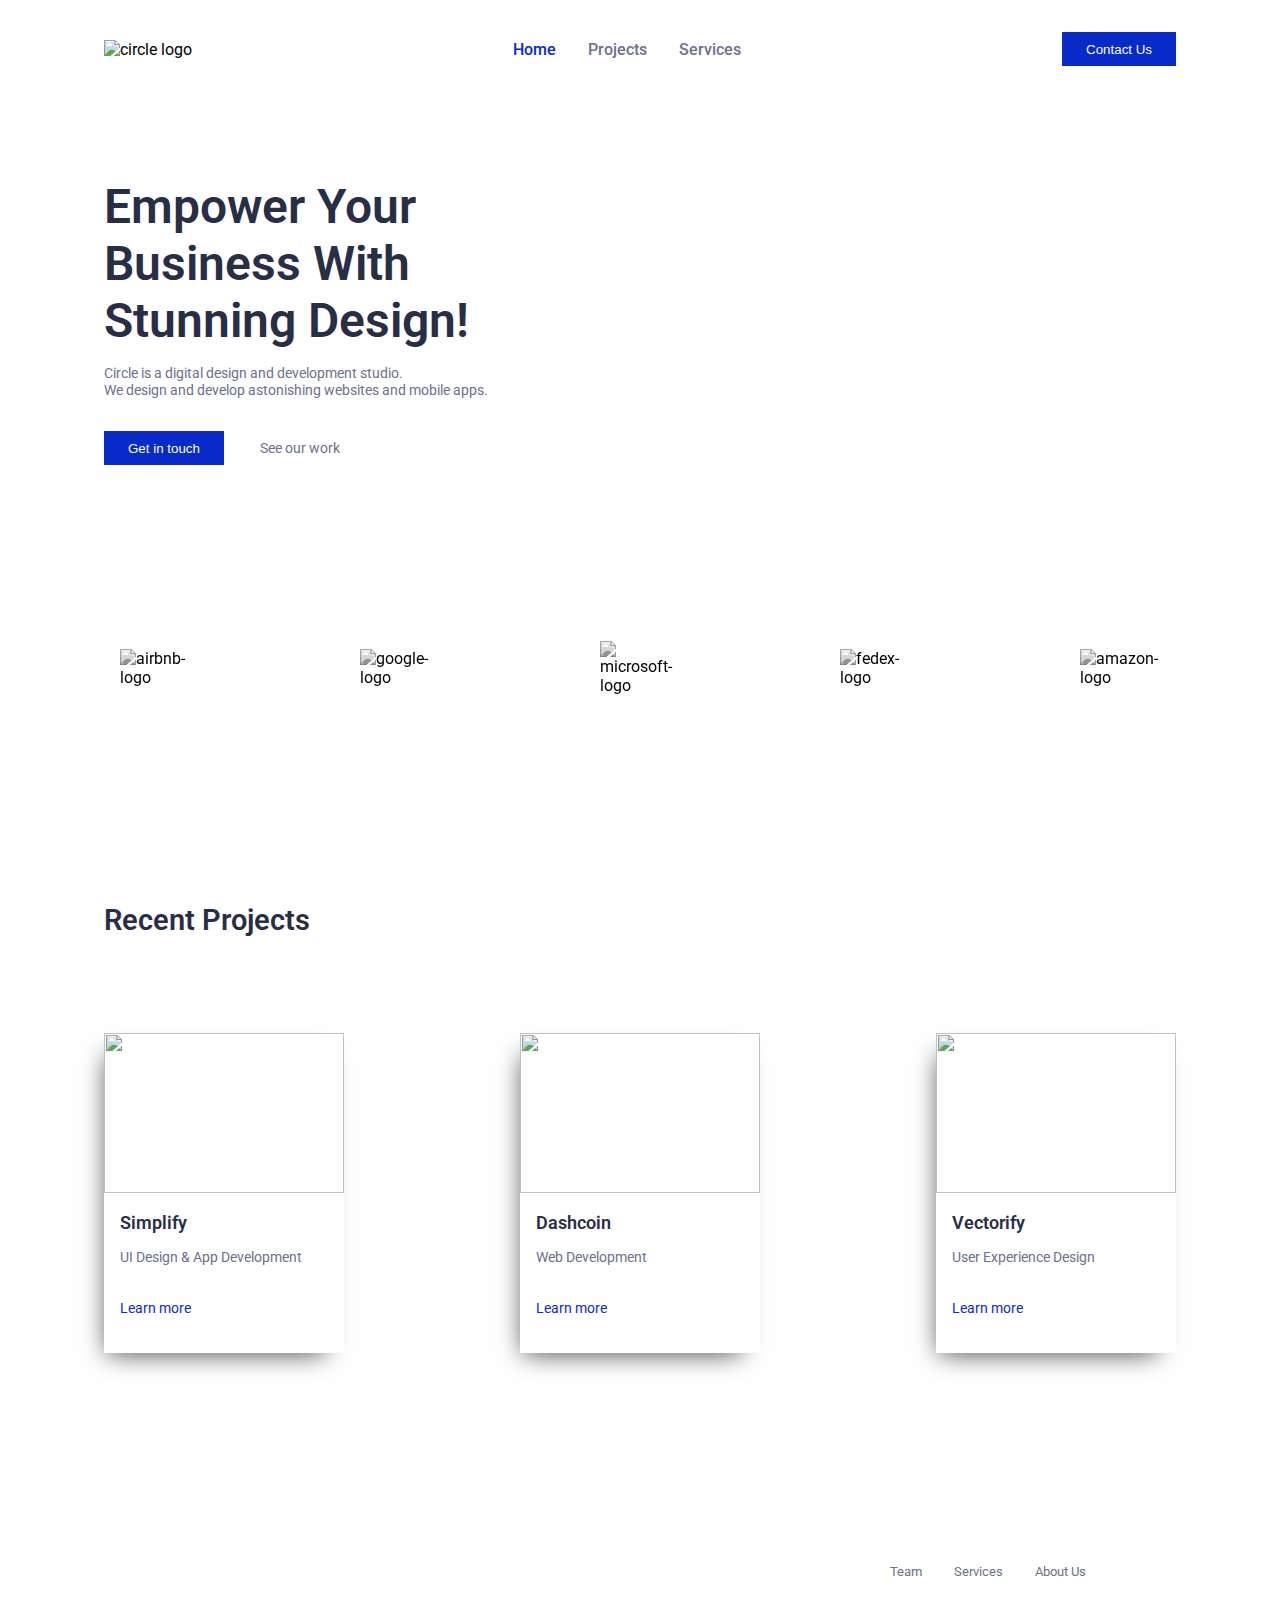
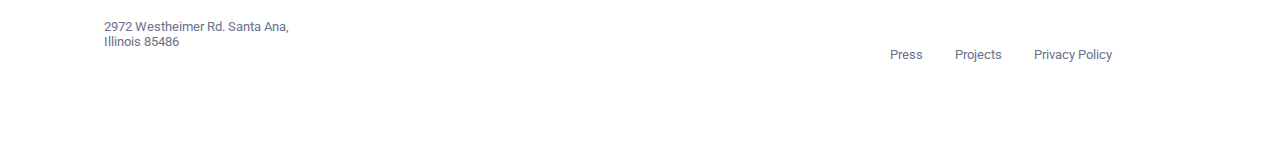
==== index.html @ 62cfe192 "project section" ====
<!DOCTYPE html>
<html lang="en">
<head>
    <meta charset="UTF-8">
    <meta name="viewport" content="width=device-width, initial-scale=1.0">
    <title>My First Project</title>
    <link rel="preconnect" href="https://fonts.googleapis.com">
<link rel="preconnect" href="https://fonts.gstatic.com" crossorigin>
<link href="https://fonts.googleapis.com/css2?family=Open+Sans:wght@300&family=Roboto:wght@100;300;400;500&display=swap" rel="stylesheet">
    <link rel="stylesheet" href="css/main.css">
</head>
<body>
    <header>
        <nav>
            <ul>
                <li><img src="logos/circle.svg" alt="circle logo"></li>
                <ul>
                    <li><a class="current" href="index.html">Home</a></li>
                    <li><a href="project.html">Projects</a></li>
                    <li><a href="">Services</a></li>
                </ul>
                <li><a href="contact.html"><button>Contact Us</button></a></li>
            </ul>
        </nav>
    </header>
    <main>
        <div class="main-container">
            <section>
                <h1>Empower Your <br>
                    Business With <br>
                    Stunning Design!
                </h1>
                <p>
                    Circle is a digital design and development studio. <br>
                    We design and develop astonishing websites and mobile apps.
                </p>
                <button>Get in touch</button>
                <a href="">See our work</a>
            </section>
            <section class="hero-section">
                <img src="hero-section/card-1.png" alt="">
                <img src="hero-section/hero-image.png" alt="">
                <img src="hero-section/card-2.png" alt="" >
            </section>
        </div>
        <div class="logos main-container">
            <img src="logos/airbnb-logo.svg" alt="airbnb-logo">
            <img src="logos/google-logo.svg" alt="google-logo">
            <img src="logos/microsoft-logo.svg" alt="microsoft-logo">
            <img src="logos/fedex-logo.svg" alt="fedex-logo">
            <img src="logos/amazon-logo.svg" alt="amazon-logo">
        </div>
        <div>
            <h2>Recent Projects</h2>
        </div>
        <div class="projects-section main-container">
            <div class="project">
                <img src="projects-section/1.jpg" alt="">
                <h3>Simplify</h3>
                <p>UI Design & App Development</p>
                <a href="">Learn more</a>
            </div>
            <div class="project">
                <img src="projects-section/2.jpg" alt="">
                <h3>Dashcoin</h3>
                <p>Web Development</p>
                <a href="">Learn more</a>
            </div>
            <div class="project">
                <img src="projects-section/3.jpg" alt="">
                <h3>Vectorify</h3>
                <p>User Experience Design</p>
                <a href="">Learn more</a>
            </div>
        </div>
    </main>
    <footer class="footer-container">
        <section>
            <img src="logos/circle.svg" alt="">
            <address>2972 Westheimer Rd. Santa Ana,<br> Illinois 85486 </address>
        </section>
        <section>
            <div>
                <ul class="footer-container">
                    <li><a href="">Team</a></li>
                    <li><a href="">Services</a></li>
                    <li><a href="">About Us</a></li>
                </ul>
            </div>
            <div>
                <ul class="footer-container">
                    <li><a href="">Press</a></li>
                    <li><a href="">Projects</a></li>
                    <li><a href="">Privacy Policy</a></li>
                </ul>
           </div>
        </section>
    </footer>
    <script src="javascript/main.js"></script>
</body>
</html>
---- css/main.css ----
html {
    box-sizing: border-box;
    font-size: 16px;
    font-family: 'Roboto','Open Sans', sans-serif;
    
    
  }
  
  *, *:before, *:after {
    box-sizing: inherit;
  }
  
  body, h1, h2, h3, h4, h5, h6, p, ol, ul {
    margin: 0;
    margin-left: auto;
    margin-right: auto;
    padding: 0;
    font-weight: normal;
    max-width: 1200px;
  }
  
  ol, ul {
    list-style: none;
  }
  
  img {
    max-width: 100%;
    height: auto;
  }

/* End of reset css start of header*/


  @media screen and (min-width: 660px){
    nav ul {
        margin: 2rem 4rem;
        display: flex;
        justify-content: space-between;
        align-items: center;
      }
  }

  @media screen and (max-width: 659px){
    nav ul {
        
        display: flex;
        flex-direction: column;
        justify-content: space-between;
        align-items: center;
        gap: 1rem;
      }
  }

  nav ul ul{
    margin: 0rem 4rem;
  }

  nav ul ul li{
    padding: 0rem 1rem;
  }

  nav ul ul li a{
    text-decoration: none;
    font-weight: 500;
    color: #6B708D;
  }

  .current {
    color: #072AC8;
  }

  nav ul button {
    color: white;
    padding: 0.6rem 1.5rem;
    background-color: #072AC8;
    border: none;
  }

/* End of header start of main*/

.main-container {
    margin: 5rem 4rem;
    padding-bottom: 5rem;
    display: flex;
    justify-content:space-between;
    align-items: center;
    position: relative;
   
}


h1 {
    font-size: 3rem;
    font-weight: 600;
    color: #292E47;
    padding: 2rem 1rem 1rem 0;
}


main p {
    padding-bottom: 2rem;
    font-size: 0.9rem;
    font-weight: 400;
    color: #6B708D;
}

.main-container button {
    color: white;
    padding: 0.6rem 1.5rem;
    background-color: #072AC8;
    border: none;  
}

.main-container a{
    font-size: 0.9rem;
    text-decoration: none;
    font-weight: 400;
    color: #6B708D;
    padding: 2rem;
}

@media screen and (min-width: 1081px){
    .hero-section img:nth-child(2){
        width: 400px;
        position: absolute;
        right: 10px;
        top:0%;
    
    }
    
    .hero-section img:nth-child(1){
        width: 300px;
        position: relative;
        top: -50px;
        right: -50px;
        z-index: 99;
    }
    
    .hero-section img:nth-child(3){
        width: 250px;
        position: relative;
        top: 240px;
        right: -40px;
        z-index: 99;
    }
}

@media screen and (max-width: 1080px){
    .main-container{
        display: block;
        text-align: center;
        position: relative;
        
    }

    .hero-section{
        display: flex;
        flex-direction: column;
        justify-content: center;
        align-items: center;
    }
    .hero-section img:nth-child(2){
        width: 25rem;
        position: absolute;
        top: auto
        
    
    }
    
    .hero-section img:nth-child(1){
        width: 20rem;
        position: relative;
        z-index: 99;
        right: 140px;
        
        
    }
    
    .hero-section img:nth-child(3){
        width: 18rem;
        position: relative;
        z-index: 99;
        top: 60px;
        left: 130px;
        
    }
    
}

@media screen and (max-width: 459px){
    
    .main-container button {
        display: block;
        text-align: center;
        margin: auto;
    }
    .hero-section img {
        display:none;
    }
}

/* Logos section start*/
.logos img {
    width: 7rem;
    padding: 1rem 1rem;
    filter: grayscale(100%); 
    z-index: 99;
}
.logos img:hover{
    filter: none;
    
}

/* Projects */

.project {
    width: 15rem;
    height: 20rem;
    box-shadow: -8px 12px 24px -11px rgba(0,0,0,0.7);
-webkit-box-shadow: -8px 12px 24px -11px rgba(0,0,0,0.7);
-moz-box-shadow: -8px 12px 24px -11px rgba(0,0,0,0.7);
}
h2{
    margin-left: 4rem;
    font-size: 1.8rem;
    font-weight: 600;
    color: #292E47;
    padding: 2rem 1rem 1rem 0;
}
 h3{
    margin-left: 1rem;
    font-size: 1.1rem;
    font-weight: 600;
    color: #292E47;
    padding: 1rem 1rem 1rem 0;
 }

 .project p{
    padding-bottom: 2rem;
    margin-left: 1rem;
    font-size: 0.9rem;
    font-weight: 400;
    color: #6B708D;
 }

.project img{
    width: 15rem;
    height: 10rem;
    object-fit: cover;
}

.project a{
    margin-left: 1rem;
    padding-left: 0;
    color: #072AC8;
}
/* End of main start of footer*/


  @media screen and (min-width: 660px){
    .footer-container {
        display: flex;
        margin: 2rem 4rem;
        justify-content: space-between;
        align-items: center;
      }
      ul.footer-container{
        justify-content: flex-start;
      }

    .footer-container ul li:nth-child(1),
    .footer-container ul li:nth-child(2){
        padding: 1rem  2rem  1rem 0rem;
        
    }
  }

  @media screen and (max-width: 659px){
    .footer-container {
        display: flex;
        flex-direction: column;
        gap: 20px 30px;
        align-items: center;
        text-align: center;
        align-items: center;
      }
      ul.footer-container {
        display: flex;
        flex-direction: row;
        justify-content: flex-start;
      }

      

  }
 

footer address {
    font-size: 0.8rem;
    font-weight: 400;
    color: #6B708D;
    padding-top: 1.5rem;
    font-style: normal;
}

 .footer-container li a{
    text-decoration: none;
    font-size: 0.8rem;
    font-weight: 400;
    color: #6B708D;
 }
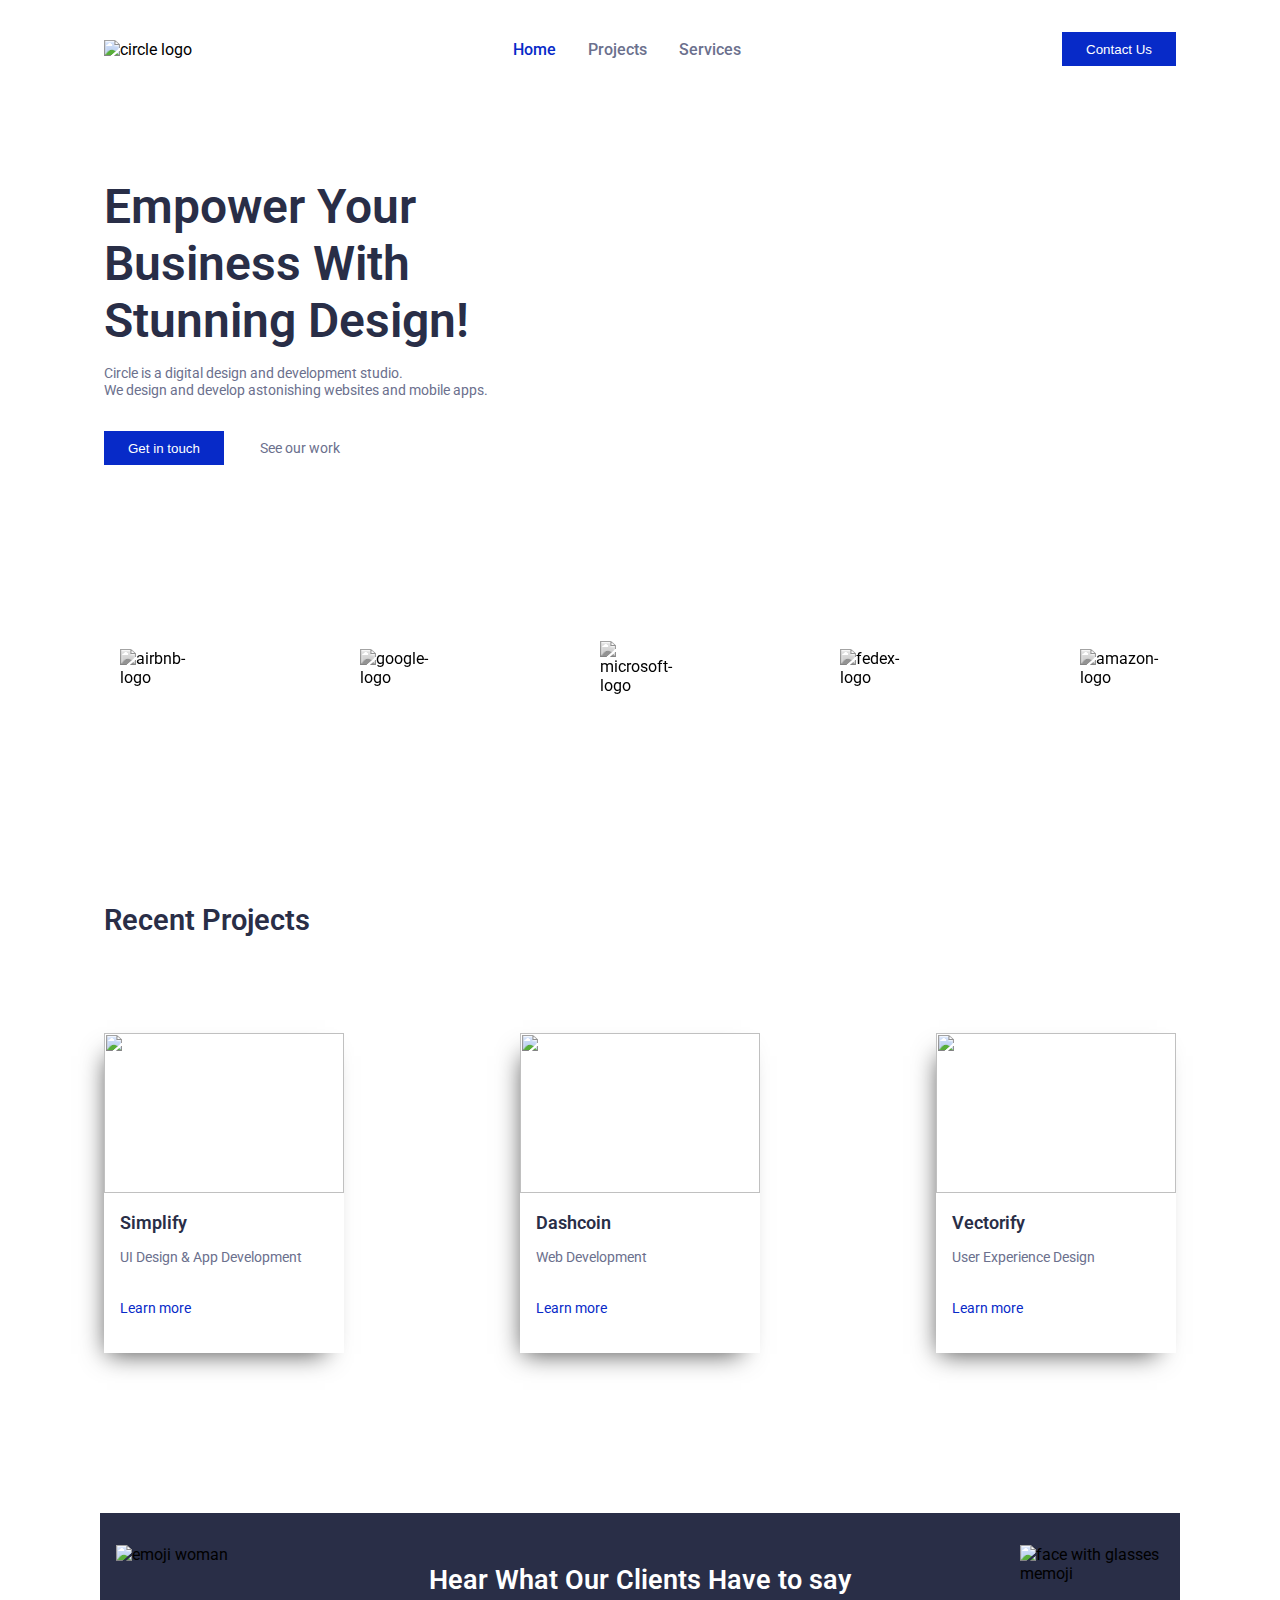
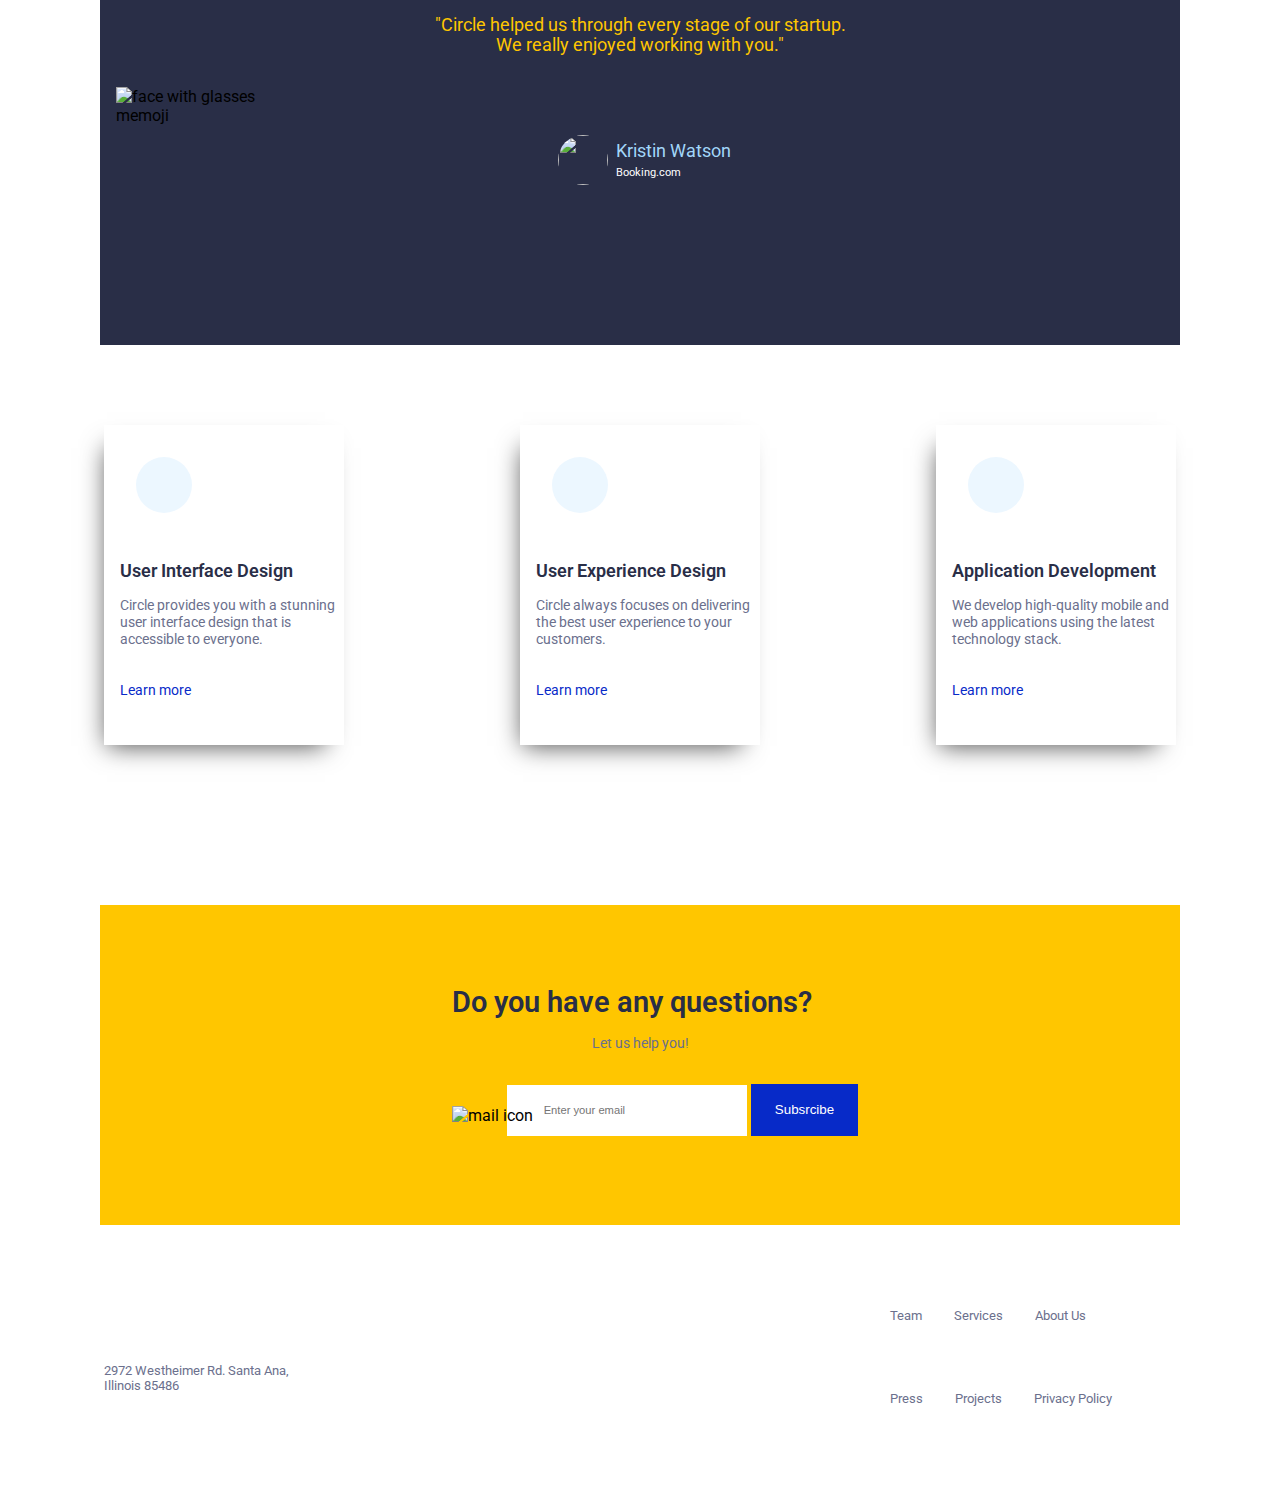
==== commit 40c83fbd: "first page" ====
--- a/index.html
+++ b/index.html
@@ -73,6 +73,64 @@
                 <a href="">Learn more</a>
             </div>
         </div>
+        <div class="testimonial-section">
+            <section class="main-container">
+                <img src="testimonial-section/memoji-1.png" alt="emoji woman">
+                <h3>Hear What Our Clients Have to say</h3>
+                <img src="testimonial-section/memoji-2.png" alt="face with glasses memoji">
+            </section>
+            <section>
+                <p>"Circle helped us through every stage of our startup. <br>
+                    We really enjoyed working with you."
+                </p>
+            </section>
+            <section class="main-container">
+                <img src="testimonial-section/memoji-3.png" alt="face with glasses memoji">
+                <div class="main-container">
+                    <img id="profile-pict" src="testimonial-section/profile.png" alt="">
+                    <div id="profile-text">
+                        <p>Kristin Watson </p>
+                        <a href="https://www.booking.com">Booking.com</a>
+                    </div>
+                </div>
+                <img src="testimonial-section/memoji-4.png" alt="">
+            </section>
+        </div>
+        <div class="projects-section main-container">
+            <div class="project">
+                <div class="circular-background">
+                    <img src="services-section/icons/1.svg" alt="">
+                </div>
+                <h3>User Interface Design</h3>
+                <p>Circle provides you with a stunning user interface design that is accessible to everyone.</p>
+                <a href="">Learn more</a>
+            </div>
+            <div class="project">
+                <div class="circular-background">
+                    <img src="services-section/icons/2.svg" alt="">
+                </div>
+                <h3>User Experience Design</h3>
+                <p>Circle always focuses on delivering the best user experience to your customers.</p>
+                <a href="">Learn more</a>
+            </div>
+            <div class="project">
+                <div class="circular-background">
+                    <img src="services-section/icons/3.svg" alt="">
+                </div>
+                <h3>Application Development</h3>
+                <p>We develop high-quality mobile and web applications using the latest technology stack.</p>
+                <a href="">Learn more</a>
+            </div>
+        </div>
+        <div class="form-section">
+            <h2>Do you have any questions?</h2>
+            <p>Let us help you!</p>
+            <form action="" method="post">
+                <img class="form-icon" src="newsletter/icon/mail.svg" alt="mail icon">
+                <input type="email" id="email" name="email" placeholder="Enter your email" required>
+                <button type="submit">Subsrcibe</button>
+            </form>
+        </div>
     </main>
     <footer class="footer-container">
         <section>
--- a/css/main.css
+++ b/css/main.css
@@ -69,6 +69,7 @@
     color: #072AC8;
   }
 
+ button,
   nav ul button {
     color: white;
     padding: 0.6rem 1.5rem;
@@ -254,6 +255,151 @@
     padding-left: 0;
     color: #072AC8;
 }
+
+@media screen and (max-width: 1082px ) {
+    .projects-section{
+        display: flex;
+        flex-direction: column;
+        text-align: center;
+    }
+    .project {
+        width: 70%;
+        height: 20rem;
+        margin-bottom: 2rem;
+        
+    }
+    .project img{
+        width: 100%;
+        height: 10rem;
+        object-fit: cover;
+    }
+}
+
+/*  Testimonial section */
+section.main-container{
+    padding: 0;
+    margin: 0;
+    align-items:self-start;
+}
+.testimonial-section{
+    width: 90%;
+    height: 18%;
+    margin: 0 auto;
+    background-color: #292E47;
+    background-image: url("../testimonial-section/orbit.png");
+    background-repeat: no-repeat;
+    background-size: cover;
+}
+.testimonial-section img{
+    width: 11rem;
+    padding: 2rem 1rem;
+}
+.testimonial-section  section h3{
+    text-align: center;
+    margin: auto;
+    padding: 2rem 0 0 0;
+    font-size: 1.7rem;
+    color: white;
+    font-weight: 600;
+    
+}
+
+.testimonial-section section p{
+    text-align: center;
+    font-size: 1.1rem;
+    color: #FFC600;
+    margin: 0;
+    padding: 0;
+}
+#profile-pict{
+    height: 50px;
+   width: 50px;
+    border-radius: 50%;
+    object-fit: cover;
+    padding: 0;
+    margin: 0 0.5rem;
+
+}
+#profile-text p{
+    text-align: left;
+    color: #A2D6F9;
+    padding: 0;
+    margin: 0;
+}
+
+#profile-text a{
+    text-align: left;
+    color: white;
+    font-size: 0.7rem;
+    padding: 0;
+    margin: 0;
+}
+
+@media screen and (max-width: 1082px ){
+    .testimonial-section img{
+        display: none;
+    }
+    .testimonial-section section p{
+        padding-top: 1rem;
+    }
+    #profile-pict {
+        display: inline;
+    }
+    #profile-text p{
+        text-align: center;
+    }
+}
+
+/* service section */
+.circular-background img{
+    margin: 2rem;
+    width: 2rem;
+    height: auto;
+}
+.circular-background{
+    margin: 2rem;
+    width: 3.5rem;
+    height: 3.5rem;
+    border-radius: 50%; 
+    background-color: #ECF7FF; 
+    display: flex;
+    justify-content: center;
+    align-items: center;
+}
+
+/*mail subscription*/ 
+.form-section {
+    margin: 0 auto;
+    width: 90%;
+    height: 20rem;
+    background-color: #FFC600;
+    text-align: center;
+}
+
+.form-section h2{
+    padding-top: 5rem;
+    margin: auto;
+}
+
+.form-section button {
+    height: 3.2rem;
+}
+
+.form-section input {
+    height: 3.2rem;
+    border: none;
+    width: 15rem;
+    font-size: 0.7rem;
+    color: black;
+    padding-left: 2.3rem;
+}
+
+.form-icon {
+    position:relative;
+    left: 30px;
+    bottom: -7px;
+    height: 1.3rem;
+}
 /* End of main start of footer*/
 
 
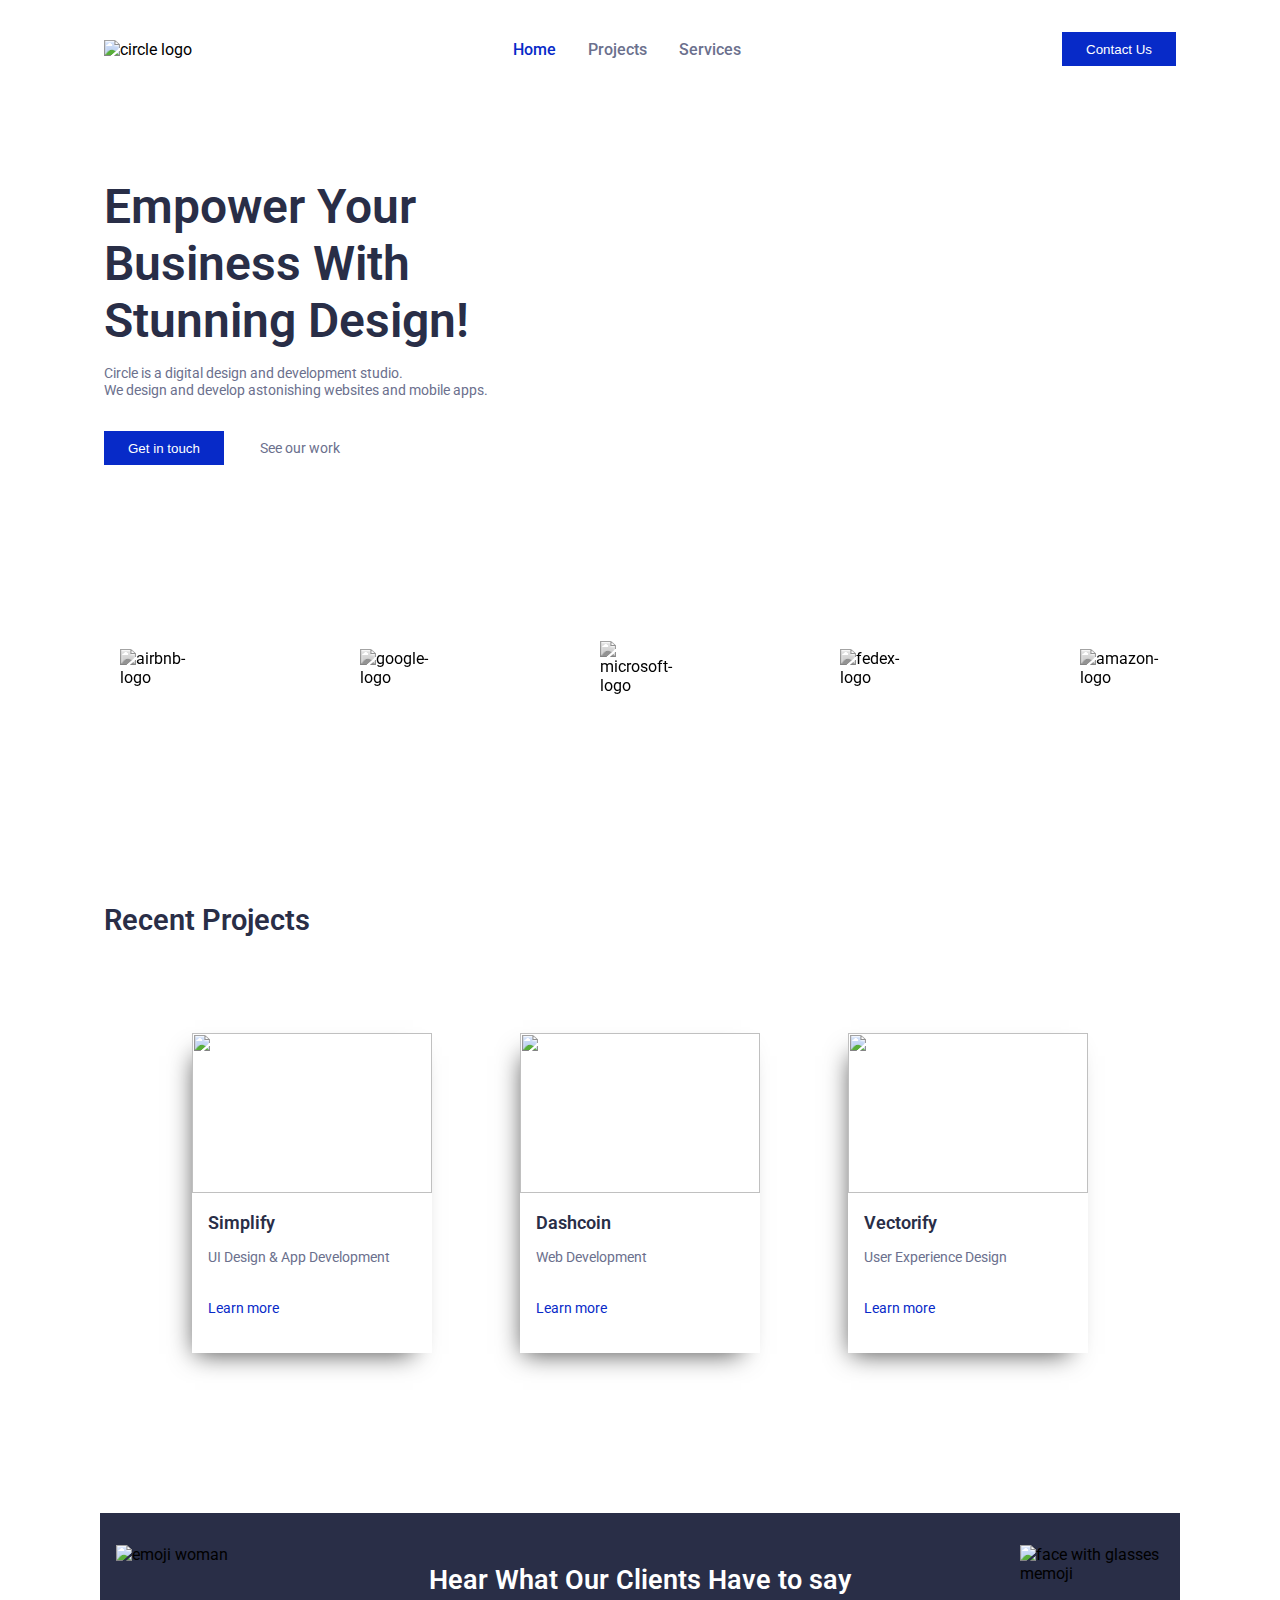
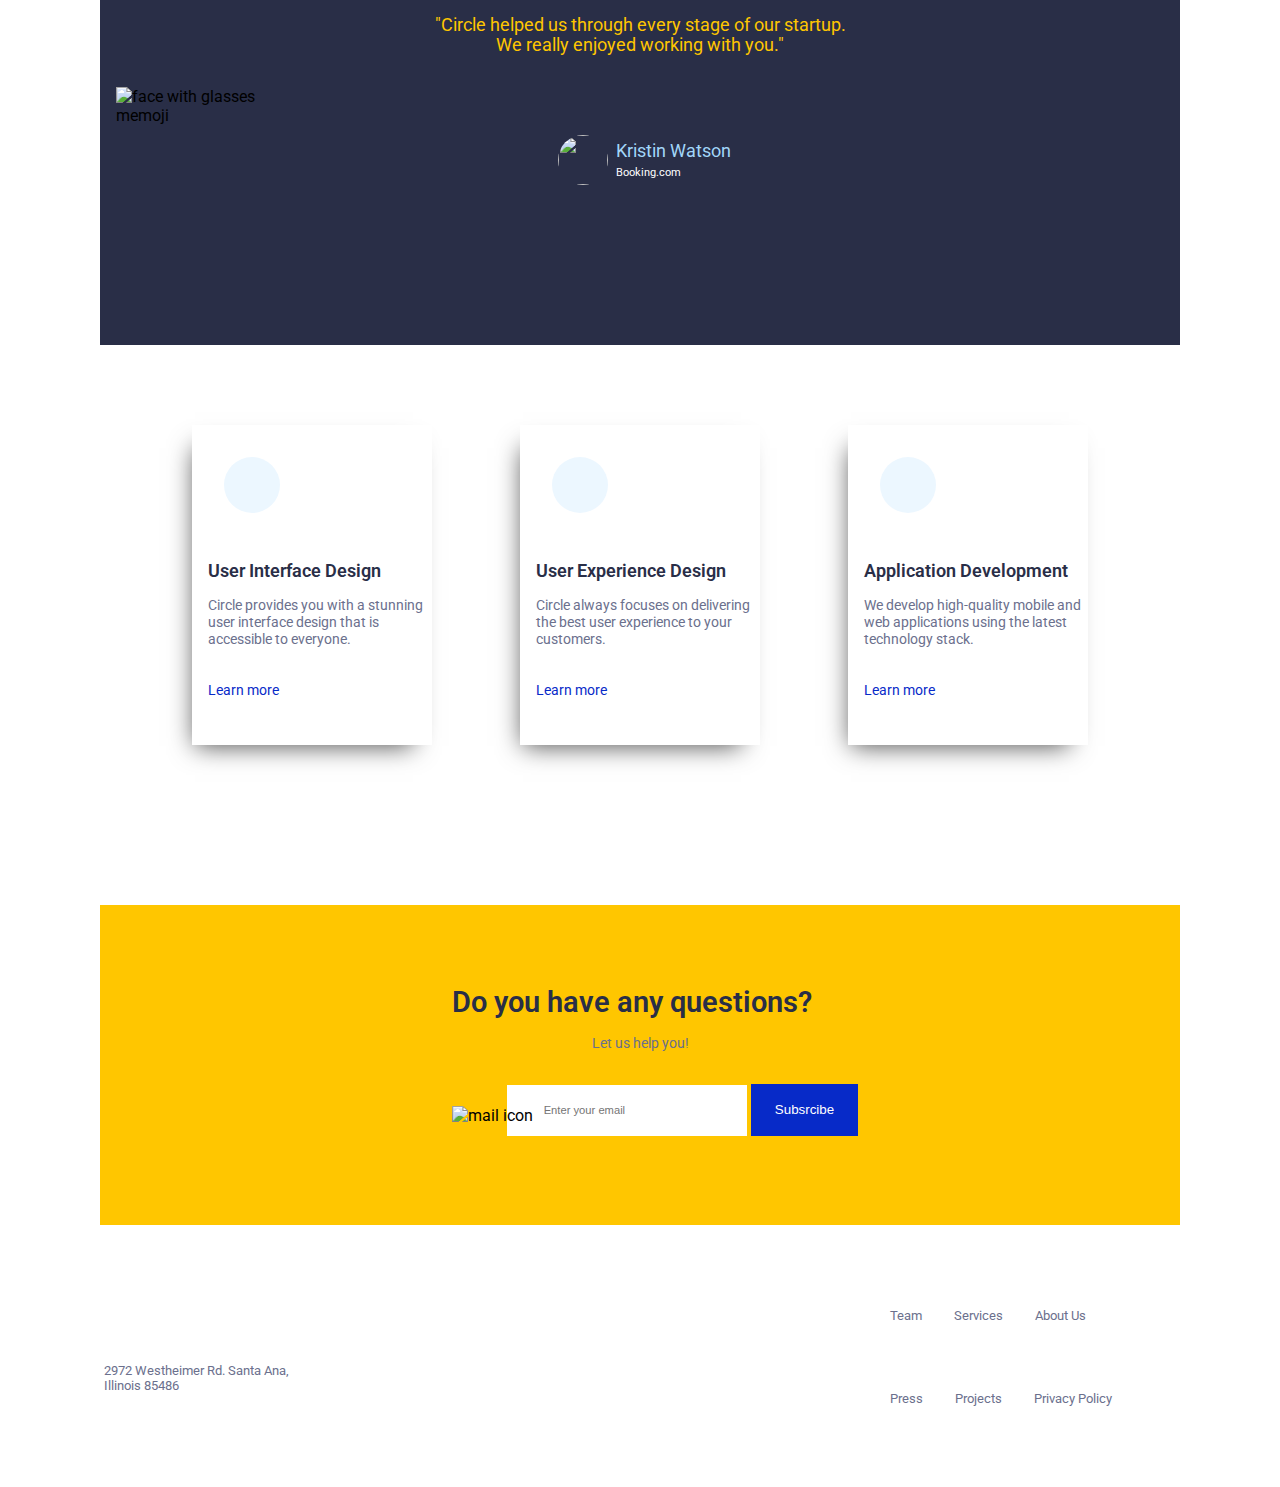
==== commit 3824f932: "project page" ====
--- a/index.html
+++ b/index.html
@@ -58,19 +58,19 @@
                 <img src="projects-section/1.jpg" alt="">
                 <h3>Simplify</h3>
                 <p>UI Design & App Development</p>
-                <a href="">Learn more</a>
+                <a href="project.html">Learn more</a>
             </div>
             <div class="project">
                 <img src="projects-section/2.jpg" alt="">
                 <h3>Dashcoin</h3>
                 <p>Web Development</p>
-                <a href="">Learn more</a>
+                <a href="project.html">Learn more</a>
             </div>
             <div class="project">
                 <img src="projects-section/3.jpg" alt="">
                 <h3>Vectorify</h3>
                 <p>User Experience Design</p>
-                <a href="">Learn more</a>
+                <a href="project.html">Learn more</a>
             </div>
         </div>
         <div class="testimonial-section">
@@ -154,6 +154,6 @@
            </div>
         </section>
     </footer>
-    <script src="javascript/main.js"></script>
+    <script src="javascript/forIndex.js"></script>
 </body>
 </html>--- a/css/main.css
+++ b/css/main.css
@@ -213,6 +213,10 @@
 }
 
 /* Projects */
+.main-container.projects-section{
+   justify-content:space-evenly;
+    
+}
 
 .project {
     width: 15rem;
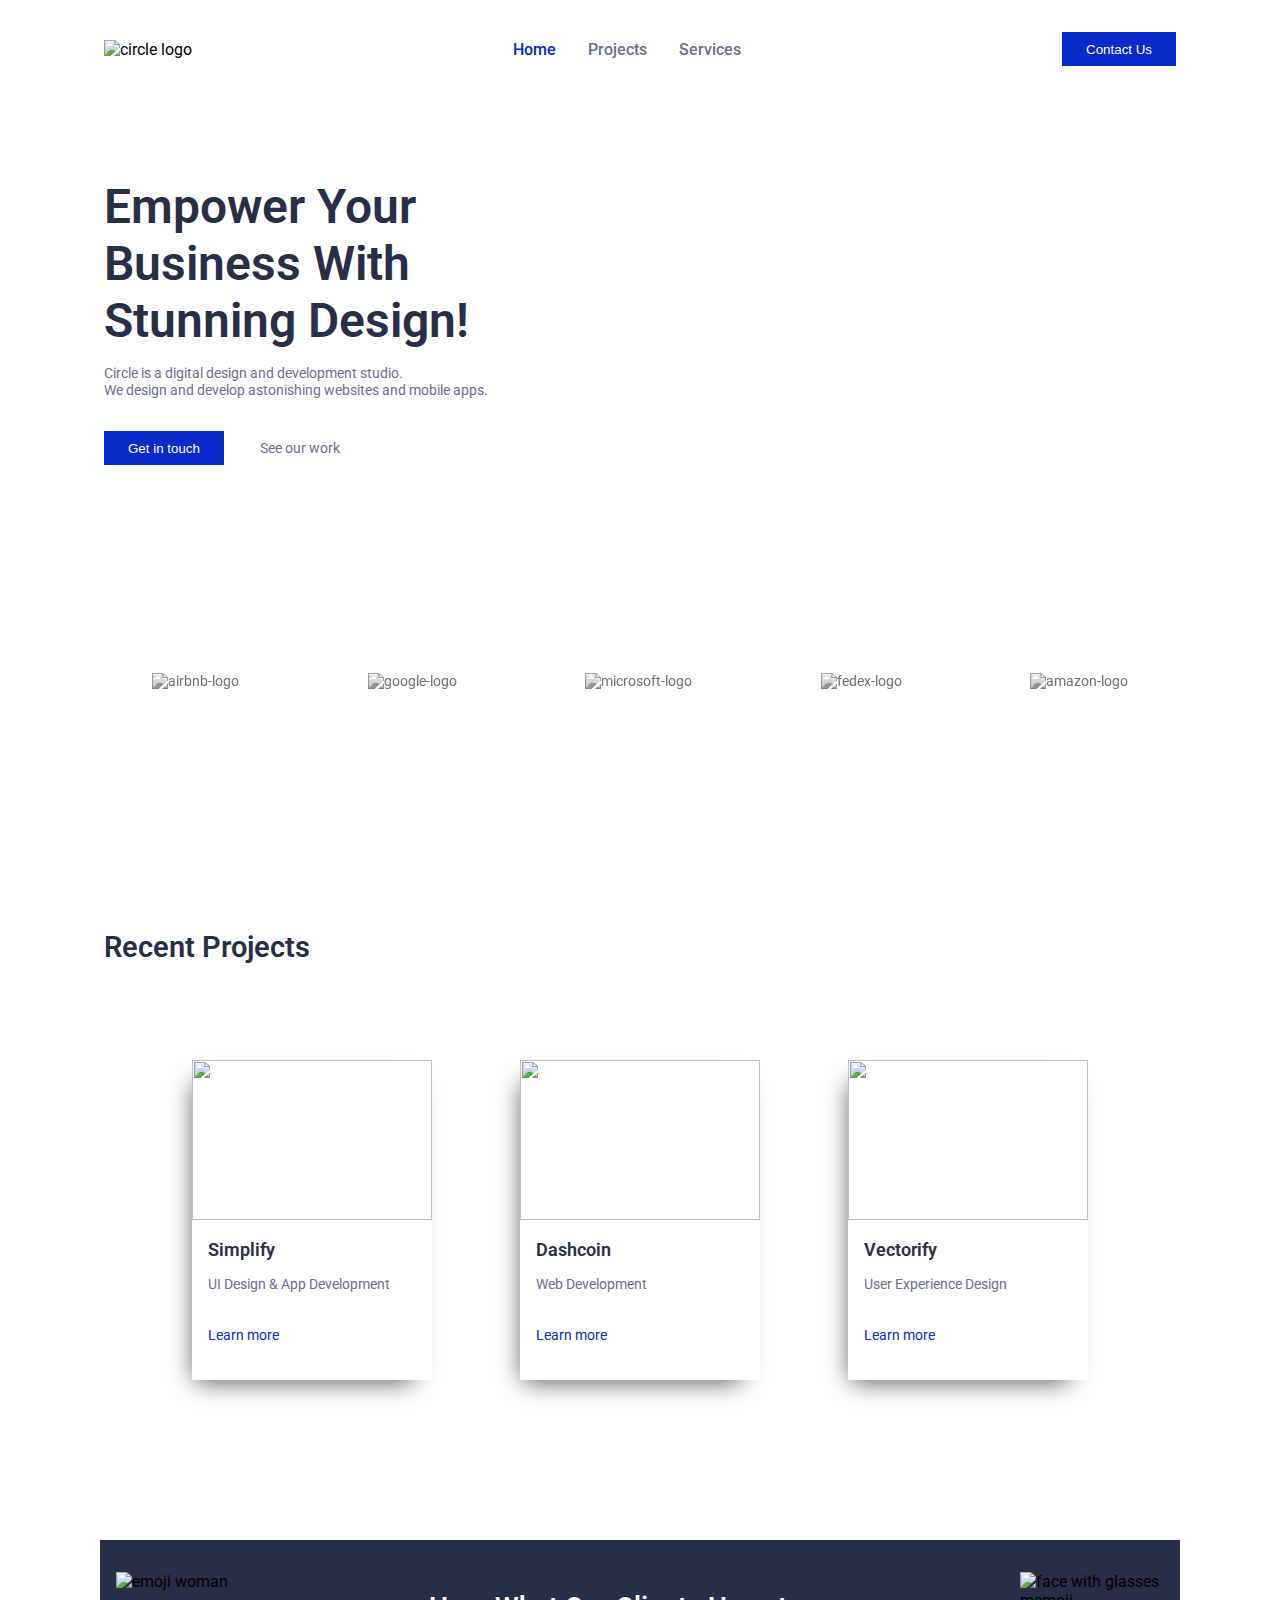
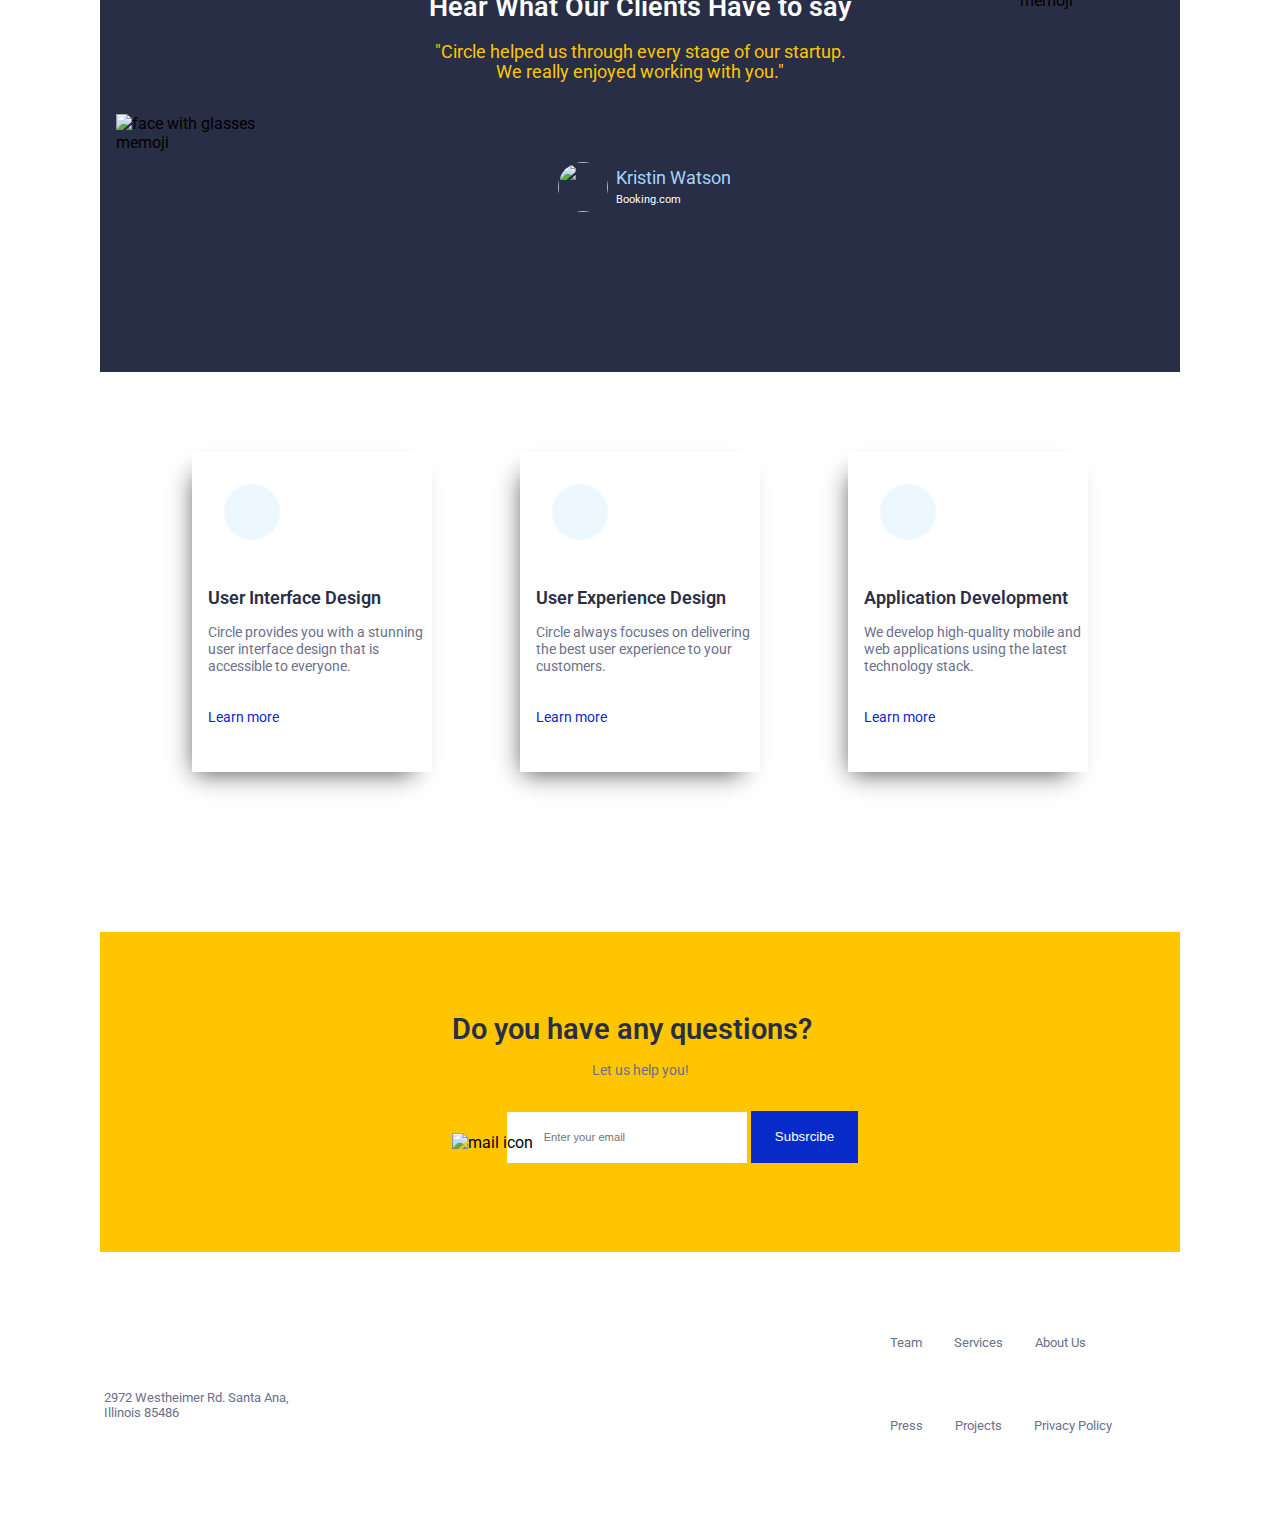
==== commit 3a24cfed: "contact page and validation" ====
--- a/index.html
+++ b/index.html
@@ -35,7 +35,7 @@
                     We design and develop astonishing websites and mobile apps.
                 </p>
                 <button>Get in touch</button>
-                <a href="">See our work</a>
+                <a href="project.html">See our work</a>
             </section>
             <section class="hero-section">
                 <img src="hero-section/card-1.png" alt="">
@@ -44,11 +44,11 @@
             </section>
         </div>
         <div class="logos main-container">
-            <img src="logos/airbnb-logo.svg" alt="airbnb-logo">
-            <img src="logos/google-logo.svg" alt="google-logo">
-            <img src="logos/microsoft-logo.svg" alt="microsoft-logo">
-            <img src="logos/fedex-logo.svg" alt="fedex-logo">
-            <img src="logos/amazon-logo.svg" alt="amazon-logo">
+            <a href="https://www.airbnb.com/"><img src="logos/airbnb-logo.svg" alt="airbnb-logo"></a>
+            <a href="https://www.google.com"><img src="logos/google-logo.svg" alt="google-logo"></a>
+            <a href="https://www.microsoft.com"><img src="logos/microsoft-logo.svg" alt="microsoft-logo"></a>
+            <a href="https://www.fedex.com"><img src="logos/fedex-logo.svg" alt="fedex-logo"></a>
+            <a href="https://www.amazon.com"><img src="logos/amazon-logo.svg" alt="amazon-logo"></a>
         </div>
         <div>
             <h2>Recent Projects</h2>
--- a/css/main.css
+++ b/css/main.css
@@ -84,7 +84,7 @@
     padding-bottom: 5rem;
     display: flex;
     justify-content:space-between;
-    align-items: center;
+   align-items: center;
     position: relative;
    
 }
@@ -201,11 +201,14 @@
 }
 
 /* Logos section start*/
+.logos a {
+    z-index: 99;
+}
 .logos img {
     width: 7rem;
     padding: 1rem 1rem;
     filter: grayscale(100%); 
-    z-index: 99;
+    z-index: 98;
 }
 .logos img:hover{
     filter: none;
